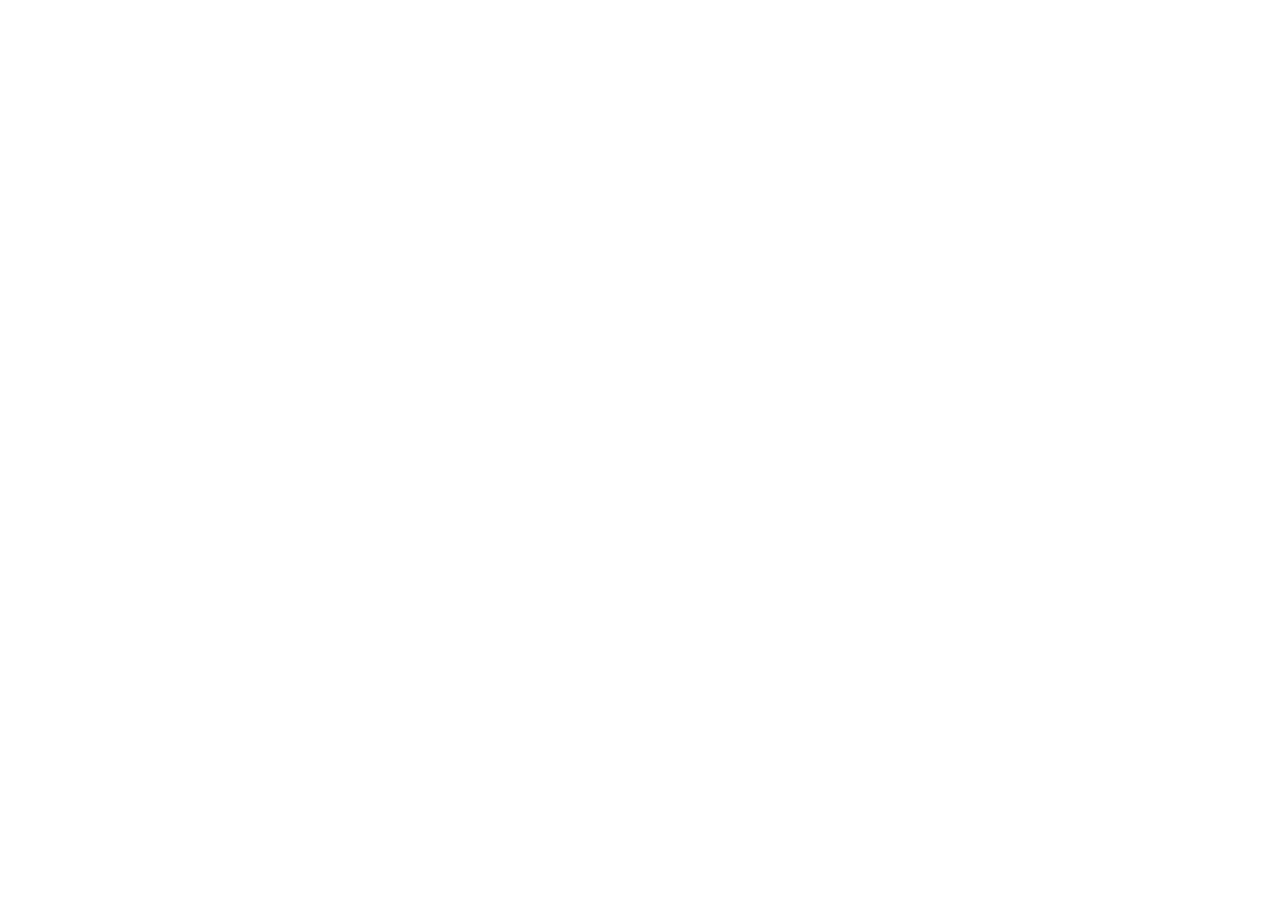
==== docs/index.html @ 023e76f9 ":hammer:修复使用手册首页" ====
<!DOCTYPE html><html lang=en><head><meta charset=utf-8><meta http-equiv=X-UA-Compatible content="IE=edge"><meta name=viewport content="width=device-width,initial-scale=1"><link rel=icon href=favicon.ico><title></title><link href=css/app.62adf2c5.css rel=preload as=style><link href=css/chunk-vendors.02ca19f9.css rel=preload as=style><link href=js/app.7a37aa42.js rel=preload as=script><link href=js/chunk-vendors.916add16.js rel=preload as=script><link href=css/chunk-vendors.02ca19f9.css rel=stylesheet><link href=css/app.62adf2c5.css rel=stylesheet></head><body><noscript><strong>We're sorry but markdown-website doesn't work properly without JavaScript enabled. Please enable it to continue.</strong></noscript><div id=app></div><script src=js/chunk-vendors.916add16.js></script><script src=js/app.7a37aa42.js></script></body></html>
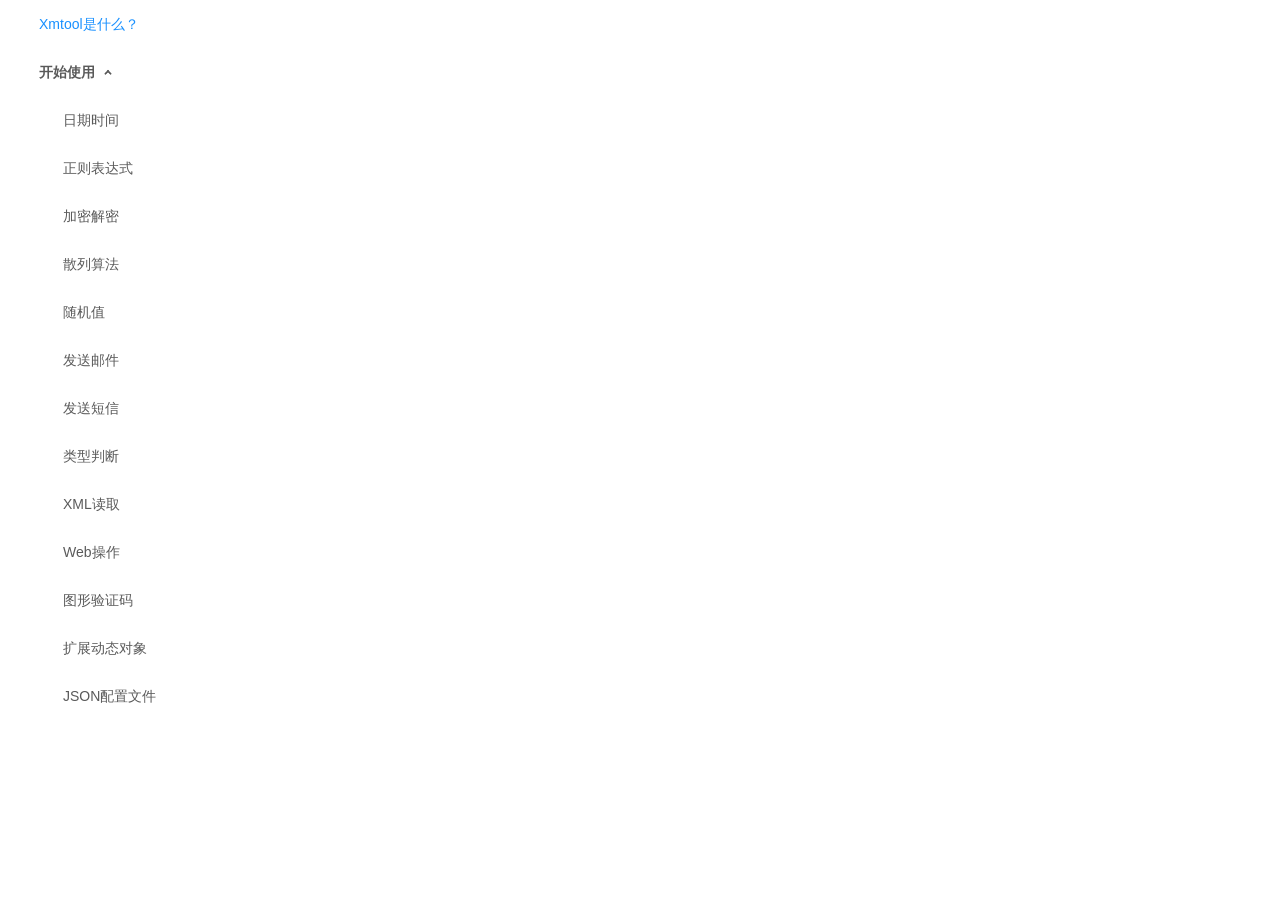
==== commit ecfa54cb: ":hammer:修复使用手册首页" ====
--- a/docs/index.html
+++ b/docs/index.html
@@ -1 +1 @@
-<!DOCTYPE html><html lang=en><head><meta charset=utf-8><meta http-equiv=X-UA-Compatible content="IE=edge"><meta name=viewport content="width=device-width,initial-scale=1"><link rel=icon href=favicon.ico><title></title><link href=css/app.62adf2c5.css rel=preload as=style><link href=css/chunk-vendors.02ca19f9.css rel=preload as=style><link href=js/app.7a37aa42.js rel=preload as=script><link href=js/chunk-vendors.916add16.js rel=preload as=script><link href=css/chunk-vendors.02ca19f9.css rel=stylesheet><link href=css/app.62adf2c5.css rel=stylesheet></head><body><noscript><strong>We're sorry but markdown-website doesn't work properly without JavaScript enabled. Please enable it to continue.</strong></noscript><div id=app></div><script src=js/chunk-vendors.916add16.js></script><script src=js/app.7a37aa42.js></script></body></html>+<!DOCTYPE html><html lang=en><head><meta charset=utf-8><meta http-equiv=X-UA-Compatible content="IE=edge"><meta name=viewport content="width=device-width,initial-scale=1"><link rel=icon href=favicon.ico><title></title><link href=css/app.62adf2c5.css rel=preload as=style><link href=css/chunk-vendors.02ca19f9.css rel=preload as=style><link href=js/app.b6446702.js rel=preload as=script><link href=js/chunk-vendors.8a64e6c4.js rel=preload as=script><link href=css/chunk-vendors.02ca19f9.css rel=stylesheet><link href=css/app.62adf2c5.css rel=stylesheet></head><body><noscript><strong>We're sorry but markdown-website doesn't work properly without JavaScript enabled. Please enable it to continue.</strong></noscript><div id=app></div><script src=js/chunk-vendors.8a64e6c4.js></script><script src=js/app.b6446702.js></script></body></html>
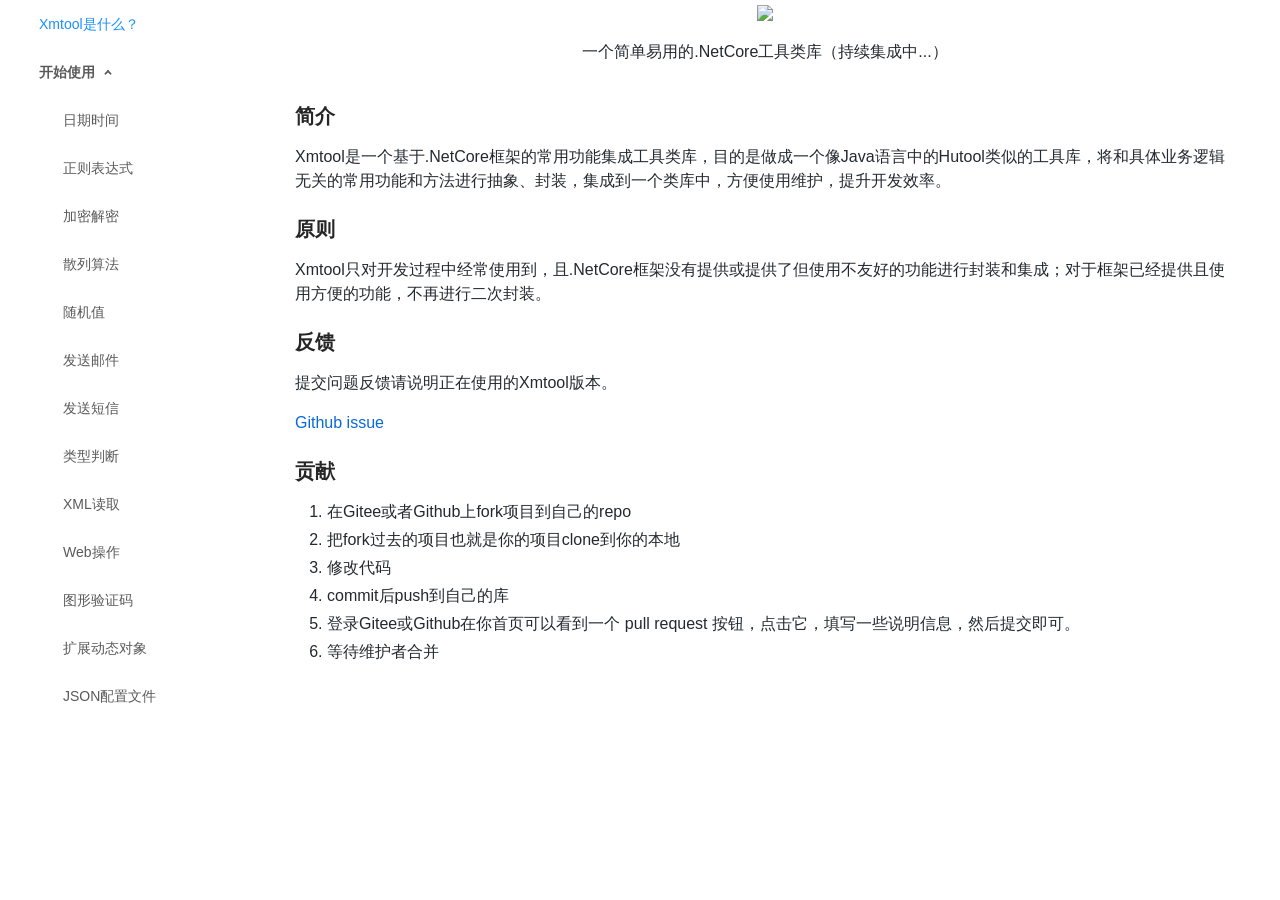
==== commit a1639574: ":pencil:UPDATE Docs" ====
--- a/docs/index.html
+++ b/docs/index.html
@@ -1 +1 @@
-<!DOCTYPE html><html lang=en><head><meta charset=utf-8><meta http-equiv=X-UA-Compatible content="IE=edge"><meta name=viewport content="width=device-width,initial-scale=1"><link rel=icon href=favicon.ico><title></title><link href=css/app.62adf2c5.css rel=preload as=style><link href=css/chunk-vendors.02ca19f9.css rel=preload as=style><link href=js/app.b6446702.js rel=preload as=script><link href=js/chunk-vendors.8a64e6c4.js rel=preload as=script><link href=css/chunk-vendors.02ca19f9.css rel=stylesheet><link href=css/app.62adf2c5.css rel=stylesheet></head><body><noscript><strong>We're sorry but markdown-website doesn't work properly without JavaScript enabled. Please enable it to continue.</strong></noscript><div id=app></div><script src=js/chunk-vendors.8a64e6c4.js></script><script src=js/app.b6446702.js></script></body></html>+<!DOCTYPE html><html lang=en><head><meta charset=utf-8><meta http-equiv=X-UA-Compatible content="IE=edge"><meta name=viewport content="width=device-width,initial-scale=1"><link rel=icon href=favicon.ico><title></title><link href=css/app.62adf2c5.css rel=preload as=style><link href=css/chunk-vendors.02ca19f9.css rel=preload as=style><link href=js/app.3ce3bfa5.js rel=preload as=script><link href=js/chunk-vendors.19ee6c86.js rel=preload as=script><link href=css/chunk-vendors.02ca19f9.css rel=stylesheet><link href=css/app.62adf2c5.css rel=stylesheet></head><body><noscript><strong>We're sorry but markdown-website doesn't work properly without JavaScript enabled. Please enable it to continue.</strong></noscript><div id=app></div><script src=js/chunk-vendors.19ee6c86.js></script><script src=js/app.3ce3bfa5.js></script></body></html>
